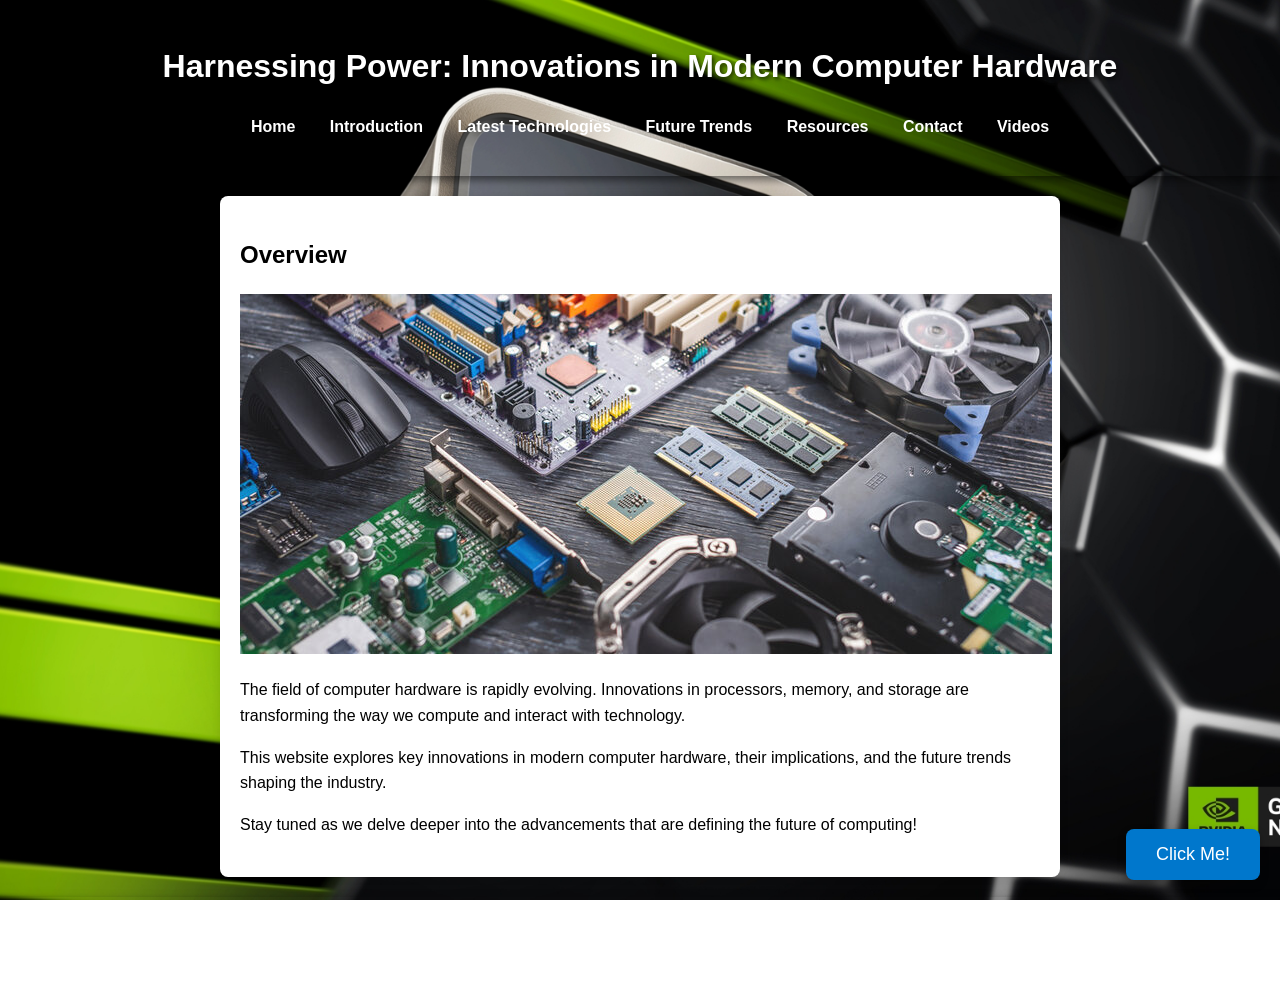
==== index.html @ 3f46be97 "Add files via upload" ====
<!DOCTYPE html>
<html lang="en">
<head>
    <meta charset="UTF-8">
    <meta name="viewport" content="width=device-width, initial-scale=1.0">
    <title>Harnessing Power: Innovations in Modern Computer Hardware</title>
    <link rel="stylesheet" href="styles.css">
</head>
<body>
    <header>
        <h1>Harnessing Power: Innovations in Modern Computer Hardware</h1>
        <nav>
            <ul>
                <li><a href="index.html">Home</a></li>
                <li><a href="introduction.html">Introduction</a></li>
                <li><a href="latest-technologies.html">Latest Technologies</a></li>
                <li><a href="future-trends.html">Future Trends</a></li>
                <li><a href="resources.html">Resources</a></li>
                <li><a href="contact.html">Contact</a></li>
                <li><a href="videos.html">Videos</a></li>
            </ul>
        </nav>
    </header>

    <main>
        <section id="overview">
            <h2>Overview</h2>
            <img src="hardware-photo.jpg" alt="Modern Computer Hardware" class="center-image">

            <p>The field of computer hardware is rapidly evolving. Innovations in processors, memory, and storage are transforming the way we compute and interact with technology.</p>
            
            <p>This website explores key innovations in modern computer hardware, their implications, and the future trends shaping the industry.</p>
            <p>Stay tuned as we delve deeper into the advancements that are defining the future of computing!</p>
        </section>
    </main>
    
    <!-- Popping Button -->
    <button class="popup-btn">Click Me!</button>

    <footer>
        <p>&copy; 2024 Harnessing Power Project. All rights reserved.</p>
    </footer>
</body>
</html>
---- styles.css ----
body {
    font-family: Arial, sans-serif;
    line-height: 1.6;
    margin: 0;
    padding: 0;
    background: url('nvidia-bg.jpg') no-repeat center center fixed; /* NVIDIA background */
    background-size: cover;  /* Covers the entire screen */
}

/* Adding semi-transparent background to make text readable */
main {
    padding: 20px;
    background: rgba(0, 0, 0, 0.7);  /* Dark overlay for better contrast */
    color: #000000;                  /* Black text for visibility */
    margin: 20px auto;
    max-width: 800px;
    border-radius: 8px;
    box-shadow: 0 0 10px rgba(0,0,0,0.5);
}


header {
    background: url('nvidia-camo.jpg') no-repeat center center; 
    background-size: cover; /* Ensures the image covers the entire header */
    color: white;            /* Better contrast with dark camo */
    padding: 20px 0;
    text-align: center;
    box-shadow: 0 4px 8px rgba(0, 0, 0, 0.5); /* Optional shadow for depth */
}


nav {
    margin: 15px 0;
}

nav ul {
    list-style: none;
    padding: 0;
}

nav ul li {
    display: inline;
    margin: 0 15px;
}

nav a {
    color: white;              
    text-decoration: none;
    font-weight: bold;         
}

nav a:hover {
    color: #00ff00;            /* Optional: adds a green hover effect */
    text-decoration: underline; /* Optional: underlines on hover */
}


h1 {
    color: #ffffff;
    text-shadow: 2px 2px 4px rgba(0, 0, 0, 0.7); /* Soft shadow */
}



main {
    padding: 20px;
    background: white;
    margin: 20px auto;
    max-width: 800px;
    border-radius: 8px;
    box-shadow: 0 0 10px rgba(0,0,0,0.1);
    color: black;
}

footer {
    background: url('nvidia-camo-footer.jpg') no-repeat center center;
    background-size: cover;  /* Ensures the image covers the entire footer */
    color: white;             /* Changes text color to white for contrast */
    padding: 20px 0;
    text-align: center;
    position: relative;
    bottom: 0;
    width: 100%;
    box-shadow: 0 4px 8px rgba(0, 0, 0, 0.5); /* Optional shadow for depth */
}


section {
    margin-bottom: 20px;
}

ul {
    margin-left: 20px;
}

strong {
    color: #0077cc;
}
#logos {
    text-align: center; /* Centers the content */
    margin-top: 40px;
}

.logos-container {
    display: flex;
    justify-content: center; /* Centers logos horizontally */
    gap: 20px; /* Adds space between the logos */
    flex-wrap: wrap; /* Allows logos to wrap to the next line if the screen is small */
}

.logo {
    width: 120px; /* Adjust logo size */
    height: auto;
    transition: transform 0.3s ease; /* Smooth transition effect */
}

.logo:hover {
    transform: scale(1.1); /* Slight zoom effect on hover */
}

/* Popping button styles */
.popup-btn {
    background-color: #0077cc; /* Blue background */
    color: white;
    padding: 15px 30px;
    font-size: 18px;
    border: none;
    border-radius: 8px;
    cursor: pointer;
    position: fixed; /* Keeps button in the same place on screen */
    bottom: 20px; /* Positioned at the bottom */
    right: 20px;  /* Positioned to the right */
    box-shadow: 0 4px 8px rgba(0, 0, 0, 0.3); /* Subtle shadow */
    animation: bounce 1s ease infinite; /* Makes it bounce */
    transition: transform 0.3s ease-in-out; /* Smooth transition for pop effect */
}

/* Hover effect - scales the button */
.popup-btn:hover {
    transform: scale(1.2); /* Enlarges the button when hovered */
}

/* Bouncing animation */
@keyframes bounce {
    0% { transform: translateY(0); }
    50% { transform: translateY(-10px); }
    100% { transform: translateY(0); }
}
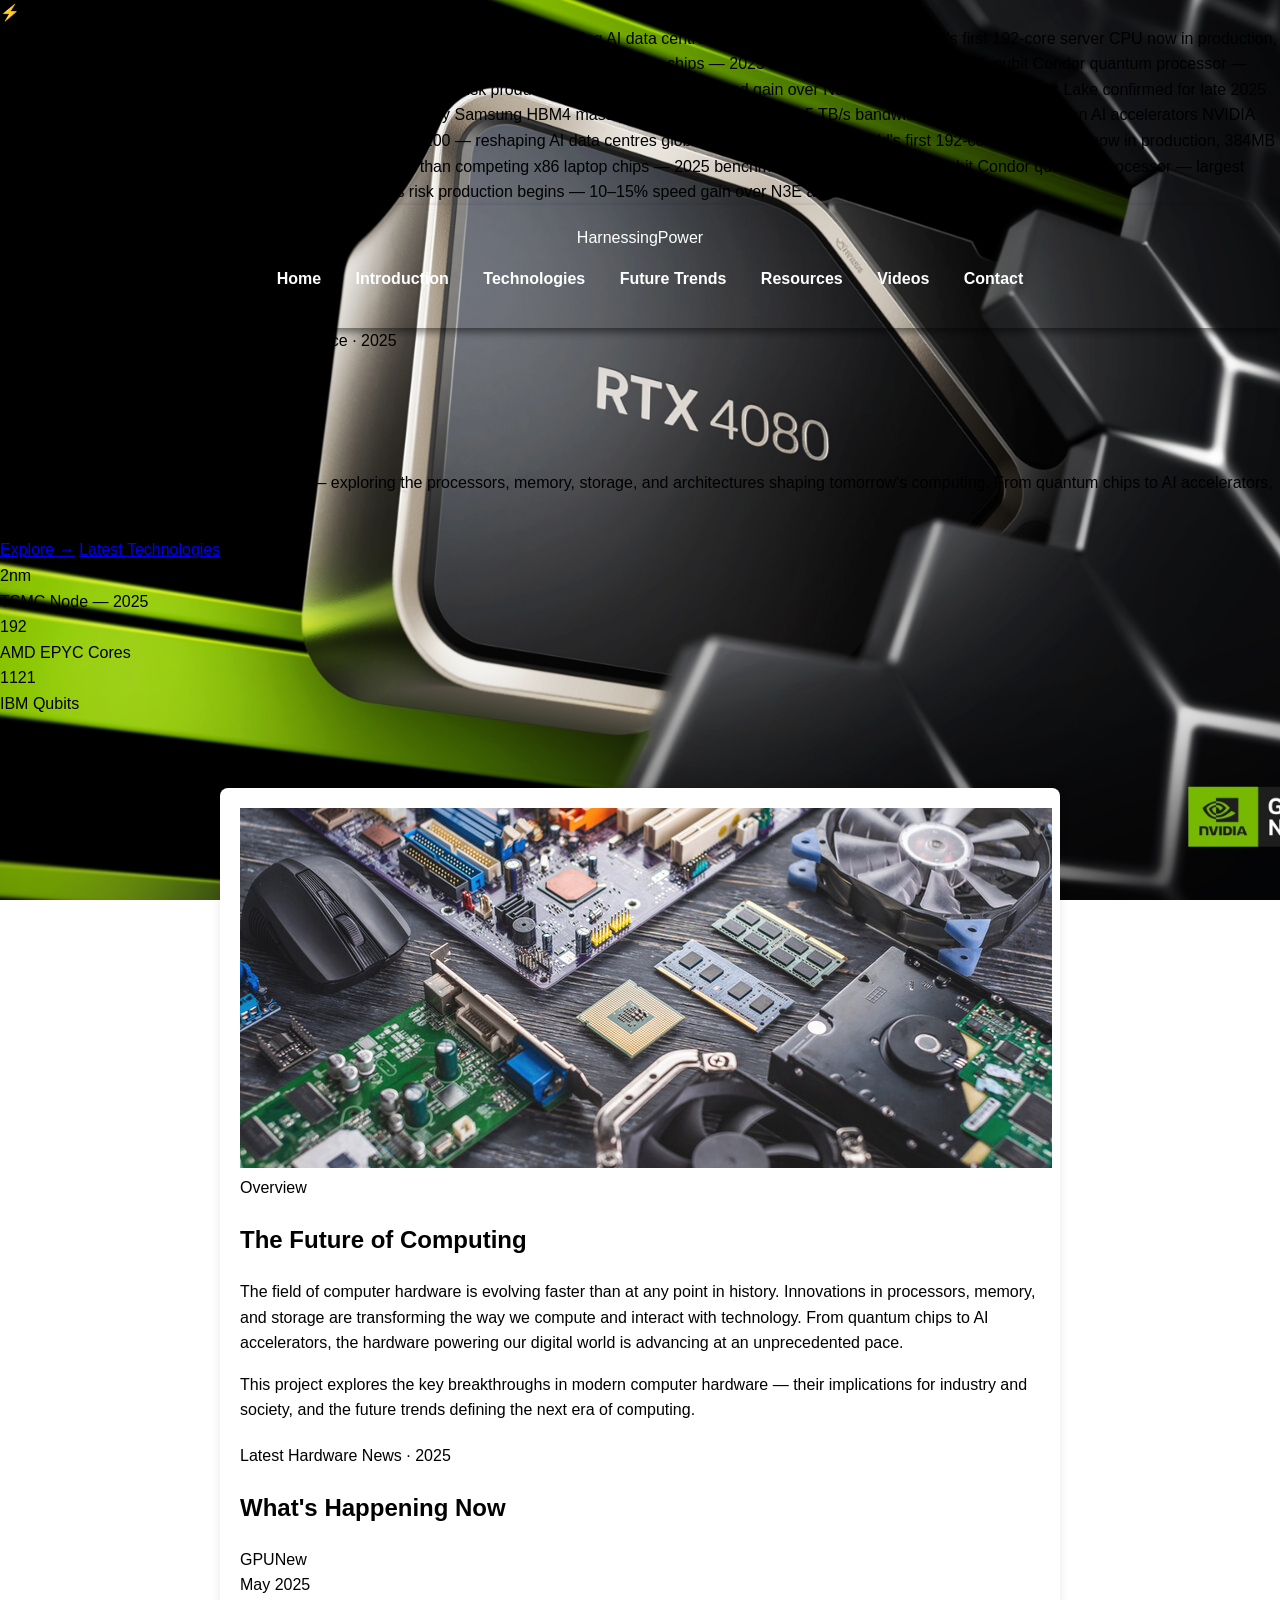
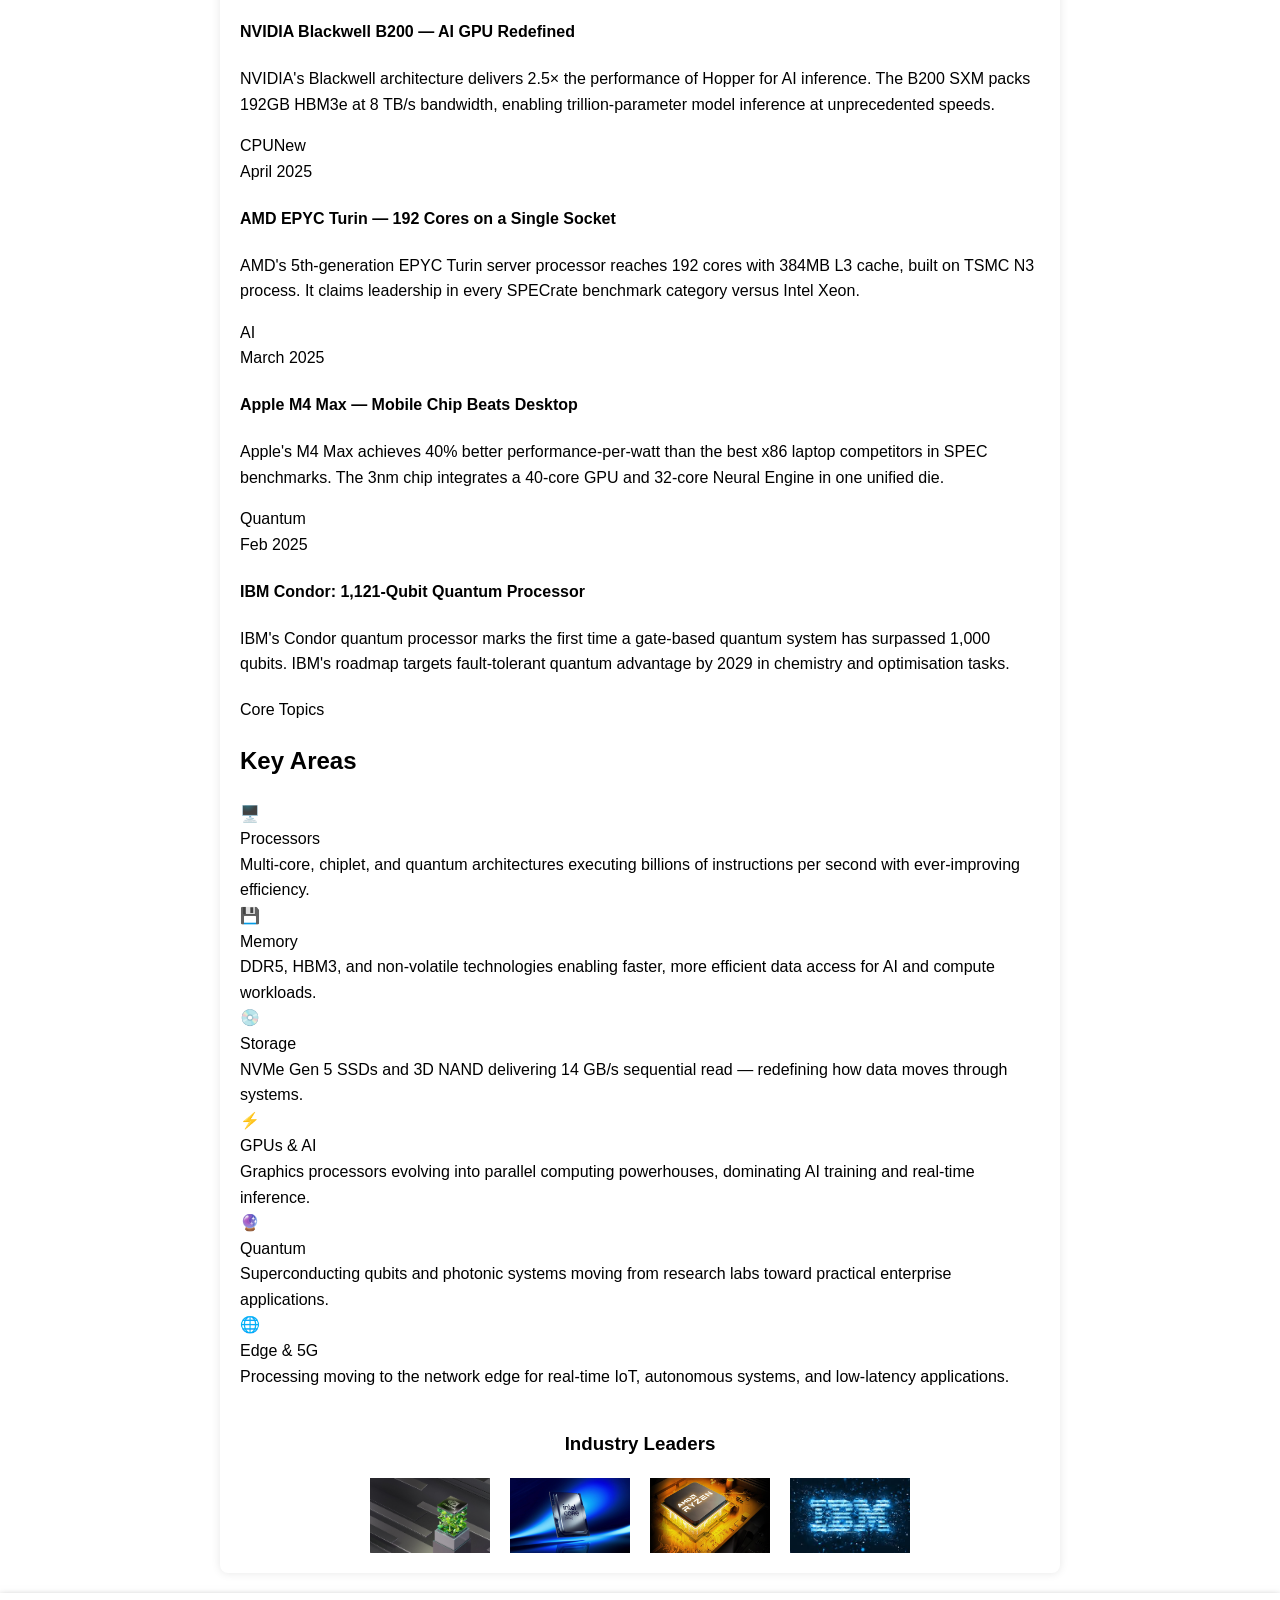
==== commit ced06905: "Update index.html" ====
--- a/index.html
+++ b/index.html
@@ -1,44 +1,203 @@
 <!DOCTYPE html>
 <html lang="en">
 <head>
-    <meta charset="UTF-8">
-    <meta name="viewport" content="width=device-width, initial-scale=1.0">
-    <title>Harnessing Power: Innovations in Modern Computer Hardware</title>
-    <link rel="stylesheet" href="styles.css">
+  <meta charset="UTF-8">
+  <meta name="viewport" content="width=device-width, initial-scale=1.0">
+  <title>Harnessing Power — Modern Computer Hardware</title>
+  <meta name="description" content="A B.Tech CSE 4th Semester deep-dive into modern computer hardware — processors, AI accelerators, quantum chips, memory, and future trends.">
+  <link rel="stylesheet" href="styles.css">
 </head>
 <body>
-    <header>
-        <h1>Harnessing Power: Innovations in Modern Computer Hardware</h1>
-        <nav>
-            <ul>
-                <li><a href="index.html">Home</a></li>
-                <li><a href="introduction.html">Introduction</a></li>
-                <li><a href="latest-technologies.html">Latest Technologies</a></li>
-                <li><a href="future-trends.html">Future Trends</a></li>
-                <li><a href="resources.html">Resources</a></li>
-                <li><a href="contact.html">Contact</a></li>
-                <li><a href="videos.html">Videos</a></li>
-            </ul>
-        </nav>
-    </header>
-
-    <main>
-        <section id="overview">
-            <h2>Overview</h2>
-            <img src="hardware-photo.jpg" alt="Modern Computer Hardware" class="center-image">
-
-            <p>The field of computer hardware is rapidly evolving. Innovations in processors, memory, and storage are transforming the way we compute and interact with technology.</p>
-            
-            <p>This website explores key innovations in modern computer hardware, their implications, and the future trends shaping the industry.</p>
-            <p>Stay tuned as we delve deeper into the advancements that are defining the future of computing!</p>
-        </section>
-    </main>
-    
-    <!-- Popping Button -->
-    <button class="popup-btn">Click Me!</button>
-
-    <footer>
-        <p>&copy; 2024 Harnessing Power Project. All rights reserved.</p>
-    </footer>
+
+<!-- NEWS TICKER -->
+<div class="news-ticker">
+  <div class="ticker-label">⚡ Live Feed</div>
+  <div class="ticker-track">
+    <div class="ticker-inner">
+      <span class="ticker-item">NVIDIA Blackwell B200 GPU delivers 2.5× performance leap over H100 — reshaping AI data centres globally</span>
+      <span class="ticker-item">AMD EPYC Turin: world's first 192-core server CPU now in production, 384MB L3 cache</span>
+      <span class="ticker-item">Apple M4 Max achieves 40% better perf-per-watt than competing x86 laptop chips — 2025 benchmarks</span>
+      <span class="ticker-item">IBM unveils 1,121-qubit Condor quantum processor — largest gate-based quantum chip to date</span>
+      <span class="ticker-item">TSMC 2nm N2 process risk production begins — 10–15% speed gain over N3E at same power</span>
+      <span class="ticker-item">Intel Panther Lake confirmed for late 2025 using TSMC N2 — Intel's first chiplet CPU with external foundry</span>
+      <span class="ticker-item">Samsung HBM4 mass production underway — 1.5 TB/s bandwidth per stack for next-gen AI accelerators</span>
+      <span class="ticker-item">NVIDIA Blackwell B200 GPU delivers 2.5× performance leap over H100 — reshaping AI data centres globally</span>
+      <span class="ticker-item">AMD EPYC Turin: world's first 192-core server CPU now in production, 384MB L3 cache</span>
+      <span class="ticker-item">Apple M4 Max achieves 40% better perf-per-watt than competing x86 laptop chips — 2025 benchmarks</span>
+      <span class="ticker-item">IBM unveils 1,121-qubit Condor quantum processor — largest gate-based quantum chip to date</span>
+      <span class="ticker-item">TSMC 2nm N2 process risk production begins — 10–15% speed gain over N3E at same power</span>
+    </div>
+  </div>
+</div>
+
+<header>
+  <div class="site-logo">Harnessing<span>Power</span></div>
+  <nav>
+    <ul>
+      <li><a href="index.html" class="active">Home</a></li>
+      <li><a href="introduction.html">Introduction</a></li>
+      <li><a href="latest-technologies.html">Technologies</a></li>
+      <li><a href="future-trends.html">Future Trends</a></li>
+      <li><a href="resources.html">Resources</a></li>
+      <li><a href="videos.html">Videos</a></li>
+      <li><a href="contact.html">Contact</a></li>
+    </ul>
+  </nav>
+</header>
+
+<!-- HERO -->
+<div class="hero">
+  <div class="hero-inner">
+    <div class="hero-tag">4th Semester Project · B.Tech Computer Science · 2025</div>
+    <h2>HARNESSING<br><span class="outline">POWER</span></h2>
+    <p>Innovations in Modern Computer Hardware — exploring the processors, memory, storage, and architectures shaping tomorrow's computing. From quantum chips to AI accelerators, the hardware revolution is now.</p>
+    <div class="hero-btns">
+      <a href="introduction.html" class="btn btn-primary">Explore →</a>
+      <a href="latest-technologies.html" class="btn btn-ghost">Latest Technologies</a>
+    </div>
+  </div>
+</div>
+
+<!-- HERO STATS -->
+<div class="hero-stats">
+  <div class="stat-item">
+    <div class="stat-num">2nm</div>
+    <div class="stat-label">TSMC Node — 2025</div>
+  </div>
+  <div class="stat-item">
+    <div class="stat-num">192</div>
+    <div class="stat-label">AMD EPYC Cores</div>
+  </div>
+  <div class="stat-item">
+    <div class="stat-num">1121</div>
+    <div class="stat-label">IBM Qubits</div>
+  </div>
+  <div class="stat-item">
+    <div class="stat-num">7+</div>
+    <div class="stat-label">GB/s NVMe Speed</div>
+  </div>
+</div>
+
+<main>
+  <section class="reveal">
+    <img src="hardware-photo.jpg" alt="Modern Computer Hardware" class="hero-img">
+
+    <div class="page-label">Overview</div>
+    <h2>The Future of Computing</h2>
+
+    <p>The field of computer hardware is evolving faster than at any point in history. Innovations in processors, memory, and storage are transforming the way we compute and interact with technology. From quantum chips to AI accelerators, the hardware powering our digital world is advancing at an unprecedented pace.</p>
+    <p>This project explores the key breakthroughs in modern computer hardware — their implications for industry and society, and the future trends defining the next era of computing.</p>
+  </section>
+
+  <!-- LATEST NEWS -->
+  <section class="reveal">
+    <div class="page-label">Latest Hardware News · 2025</div>
+    <h2>What's Happening Now</h2>
+    <div class="news-grid">
+      <div class="news-card">
+        <div class="news-badges"><span class="news-tag gpu">GPU</span><span class="news-tag new">New</span></div>
+        <div class="news-card-date">May 2025</div>
+        <h4>NVIDIA Blackwell B200 — AI GPU Redefined</h4>
+        <p>NVIDIA's Blackwell architecture delivers 2.5× the performance of Hopper for AI inference. The B200 SXM packs 192GB HBM3e at 8 TB/s bandwidth, enabling trillion-parameter model inference at unprecedented speeds.</p>
+      </div>
+      <div class="news-card">
+        <div class="news-badges"><span class="news-tag cpu">CPU</span><span class="news-tag new">New</span></div>
+        <div class="news-card-date">April 2025</div>
+        <h4>AMD EPYC Turin — 192 Cores on a Single Socket</h4>
+        <p>AMD's 5th-generation EPYC Turin server processor reaches 192 cores with 384MB L3 cache, built on TSMC N3 process. It claims leadership in every SPECrate benchmark category versus Intel Xeon.</p>
+      </div>
+      <div class="news-card">
+        <div class="news-badges"><span class="news-tag ai">AI</span></div>
+        <div class="news-card-date">March 2025</div>
+        <h4>Apple M4 Max — Mobile Chip Beats Desktop</h4>
+        <p>Apple's M4 Max achieves 40% better performance-per-watt than the best x86 laptop competitors in SPEC benchmarks. The 3nm chip integrates a 40-core GPU and 32-core Neural Engine in one unified die.</p>
+      </div>
+      <div class="news-card">
+        <div class="news-badges"><span class="news-tag quantum">Quantum</span></div>
+        <div class="news-card-date">Feb 2025</div>
+        <h4>IBM Condor: 1,121-Qubit Quantum Processor</h4>
+        <p>IBM's Condor quantum processor marks the first time a gate-based quantum system has surpassed 1,000 qubits. IBM's roadmap targets fault-tolerant quantum advantage by 2029 in chemistry and optimisation tasks.</p>
+      </div>
+    </div>
+  </section>
+
+  <!-- KEY AREAS -->
+  <section class="reveal">
+    <div class="page-label">Core Topics</div>
+    <h2>Key Areas</h2>
+    <div class="card-grid">
+      <div class="card-item">
+        <div class="card-icon">🖥️</div>
+        <div class="card-title">Processors</div>
+        <div class="card-desc">Multi-core, chiplet, and quantum architectures executing billions of instructions per second with ever-improving efficiency.</div>
+      </div>
+      <div class="card-item">
+        <div class="card-icon">💾</div>
+        <div class="card-title">Memory</div>
+        <div class="card-desc">DDR5, HBM3, and non-volatile technologies enabling faster, more efficient data access for AI and compute workloads.</div>
+      </div>
+      <div class="card-item">
+        <div class="card-icon">💿</div>
+        <div class="card-title">Storage</div>
+        <div class="card-desc">NVMe Gen 5 SSDs and 3D NAND delivering 14 GB/s sequential read — redefining how data moves through systems.</div>
+      </div>
+      <div class="card-item">
+        <div class="card-icon">⚡</div>
+        <div class="card-title">GPUs & AI</div>
+        <div class="card-desc">Graphics processors evolving into parallel computing powerhouses, dominating AI training and real-time inference.</div>
+      </div>
+      <div class="card-item">
+        <div class="card-icon">🔮</div>
+        <div class="card-title">Quantum</div>
+        <div class="card-desc">Superconducting qubits and photonic systems moving from research labs toward practical enterprise applications.</div>
+      </div>
+      <div class="card-item">
+        <div class="card-icon">🌐</div>
+        <div class="card-title">Edge & 5G</div>
+        <div class="card-desc">Processing moving to the network edge for real-time IoT, autonomous systems, and low-latency applications.</div>
+      </div>
+    </div>
+  </section>
+
+  <!-- INDUSTRY LEADERS -->
+  <div id="logos" class="reveal">
+    <h3>Industry Leaders</h3>
+    <div class="logos-container">
+      <img src="nvidia-logo.png" alt="NVIDIA" class="logo">
+      <img src="intel-logo.png" alt="Intel" class="logo">
+      <img src="amd-logo.png" alt="AMD" class="logo">
+      <img src="ibm-logo.png" alt="IBM" class="logo">
+    </div>
+  </div>
+</main>
+
+<footer>
+  <div class="footer-inner">
+    <div>
+      <div class="footer-brand">Harnessing<span>Power</span></div>
+      <div class="footer-desc">B.Tech CSE · 4th Semester · Computer Hardware Project · 2025</div>
+    </div>
+    <nav class="footer-links">
+      <a href="index.html">Home</a>
+      <a href="introduction.html">Intro</a>
+      <a href="latest-technologies.html">Tech</a>
+      <a href="future-trends.html">Trends</a>
+      <a href="resources.html">Resources</a>
+      <a href="videos.html">Videos</a>
+      <a href="contact.html">Contact</a>
+    </nav>
+  </div>
+  <div class="footer-bottom">
+    <span>© 2025 Harnessing Power Project. All rights reserved.</span>
+    <span>Built with ❤ for <span class="footer-accent">B.Tech CSE</span></span>
+  </div>
+</footer>
+
+<script>
+  const observer = new IntersectionObserver(entries => {
+    entries.forEach(e => { if (e.isIntersecting) e.target.classList.add('visible'); });
+  }, { threshold: 0.08 });
+  document.querySelectorAll('.reveal').forEach(el => observer.observe(el));
+</script>
 </body>
 </html>
